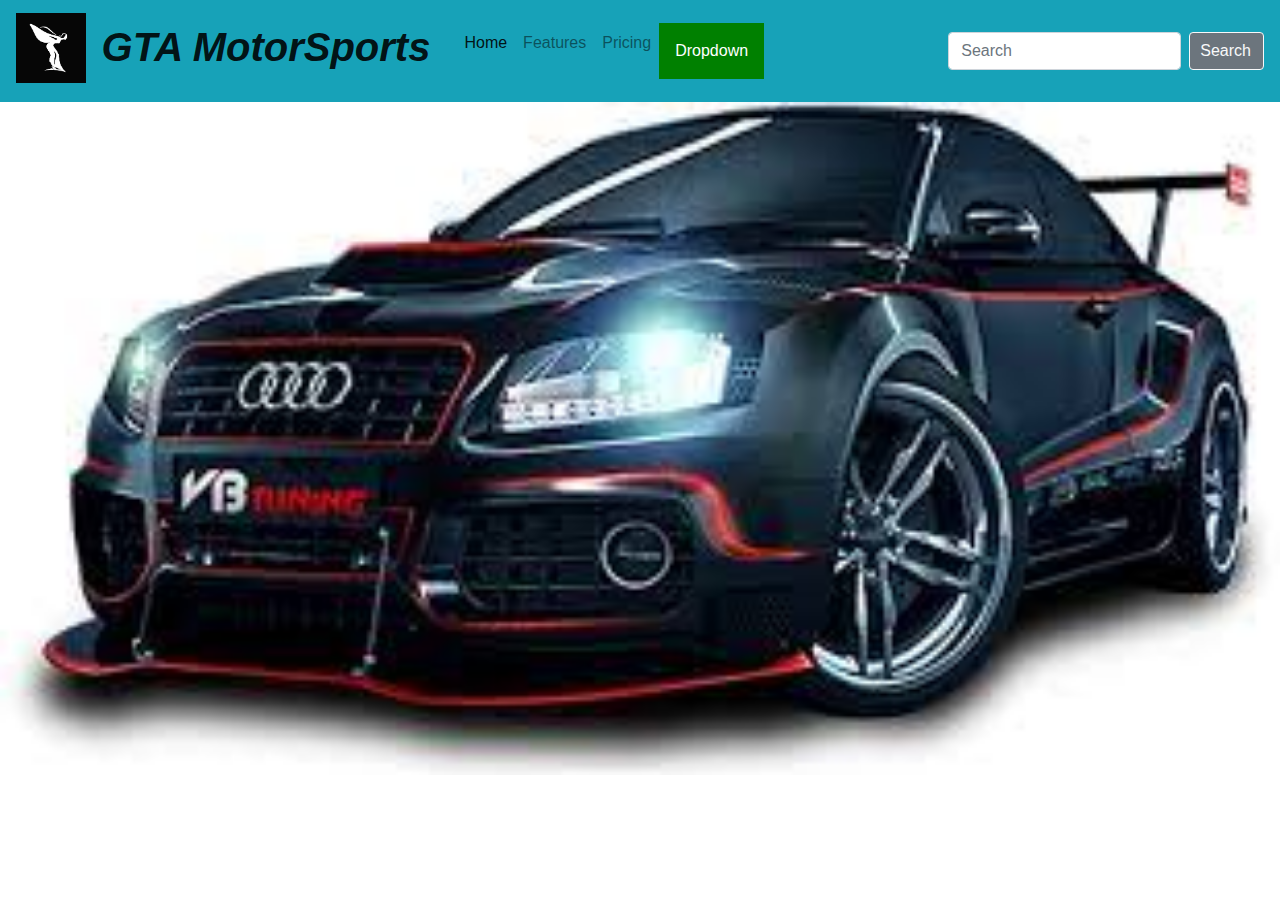
==== index.html @ 8438528d "Initial commit" ====
<!DOCTYPE html>
<html lang="en">
<head>
    <meta charset="UTF-8">
    <meta http-equiv="X-UA-Compatible" content="IE=edge">
    <meta name="viewport" content="width=device-width, initial-scale=1.0">
    <link rel="stylesheet" href="https://cdn.jsdelivr.net/npm/bootstrap@4.4.1/dist/css/bootstrap.min.css" integrity="sha384-Vkoo8x4CGsO3+Hhxv8T/Q5PaXtkKtu6ug5TOeNV6gBiFeWPGFN9MuhOf23Q9Ifjh" crossorigin="anonymous">
    <link rel = "stylesheet"
    type = "text/css"
    href = "./style/homePage.css" />
    <title>GTA MotorSports</title>
</head>
<body>
    <nav class="navbar navbar-expand-lg navbar-light bg-info">
        <div class="collapse navbar-collapse" id="navbarNavDropdown">
        <button class="navbar-toggler" type="button" data-toggle="collapse" data-target="#navbarNavDropdown" aria-controls="navbarNavDropdown" aria-expanded="false" aria-label="Toggle navigation">
            <span class="navbar-toggler-icon"></span>
        </button>
        <a class="navbar-brand" href="">
            <img src="./assets/logo.png" width="70" height="70" class="d-inline-block align-top" alt="logo">
            <h1 class="d-inline-block align-top" style="padding: 10px; font-family:'Gill Sans', 'Gill Sans MT', Calibri, 'Trebuchet MS', sans-serif; font-style: italic; font-weight: bold;">GTA MotorSports</h1>
        </a>
            <ul class="navbar-nav">
            <li class="nav-item active">
                <a class="nav-link" href="#">Home <span class="sr-only">(current)</span></a>
            </li>
            <li class="nav-item">
                <a class="nav-link" href="#">Features</a>
            </li>
            <li class="nav-item">
                <a class="nav-link" href="#">Pricing</a>
            </li>
            <li class="nav-item dropdown">
                <div class="nav-item">
                <button class="dropbtn">Dropdown</button>
                    <div class="dropdown-content">
                      <a href="#">SEDANS</a>
                      <a href="#">SUV/MUV</a>
                      <a href="#">LUXURY</a>
                      <a href="#">MOTOR BIKES</a>
                    </div>
                </div>
            </li>
            </ul>
        </div>
            <form class="form-inline">
                <input class="form-control mr-sm-2" type="search" placeholder="Search" aria-label="Search">
                <button class="btn btn-outline-light my-2 my-sm-0 bg-secondary" style="padding-left: 10px;" type="submit">Search</button>
            </form>
        </nav>
    </nav>
    <img src="./assets/background.jfif" width="100%">
</body>
</html>
---- style/homePage.css ----
body{
    background-repeat: no-repeat;
}

.backgroundImg{
    background-position: center;
    background-size: cover;
}

/* Dropdown Button */
.dropbtn {
    background-color:green;
    color: white;
    padding: 16px;
    font-size: 16px;
    border: none;
  }
  
  /* The container <div> - needed to position the dropdown content */
  .dropdown {
    position: relative;
    display: inline-block;
  }
  
  /* Dropdown Content (Hidden by Default) */
  .dropdown-content {
    display: none;
    position: absolute;
    background-color: #f1f1f1;
    min-width: 160px;
    box-shadow: 0px 8px 16px 0px rgba(0,0,0,0.2);
    z-index: 1;
  }
  
  /* Links inside the dropdown */
  .dropdown-content a {
    color: black;
    padding: 12px 16px;
    text-decoration: none;
    display: block;
  }
  
  /* Change color of dropdown links on hover */
  .dropdown-content a:hover {background-color: #ddd;}
  
  /* Show the dropdown menu on hover */
  .dropdown:hover .dropdown-content {display: block;}
  
  /* Change the background color of the dropdown button when the dropdown content is shown */
  .dropdown:hover .dropbtn {background-color: #3e8e41;}
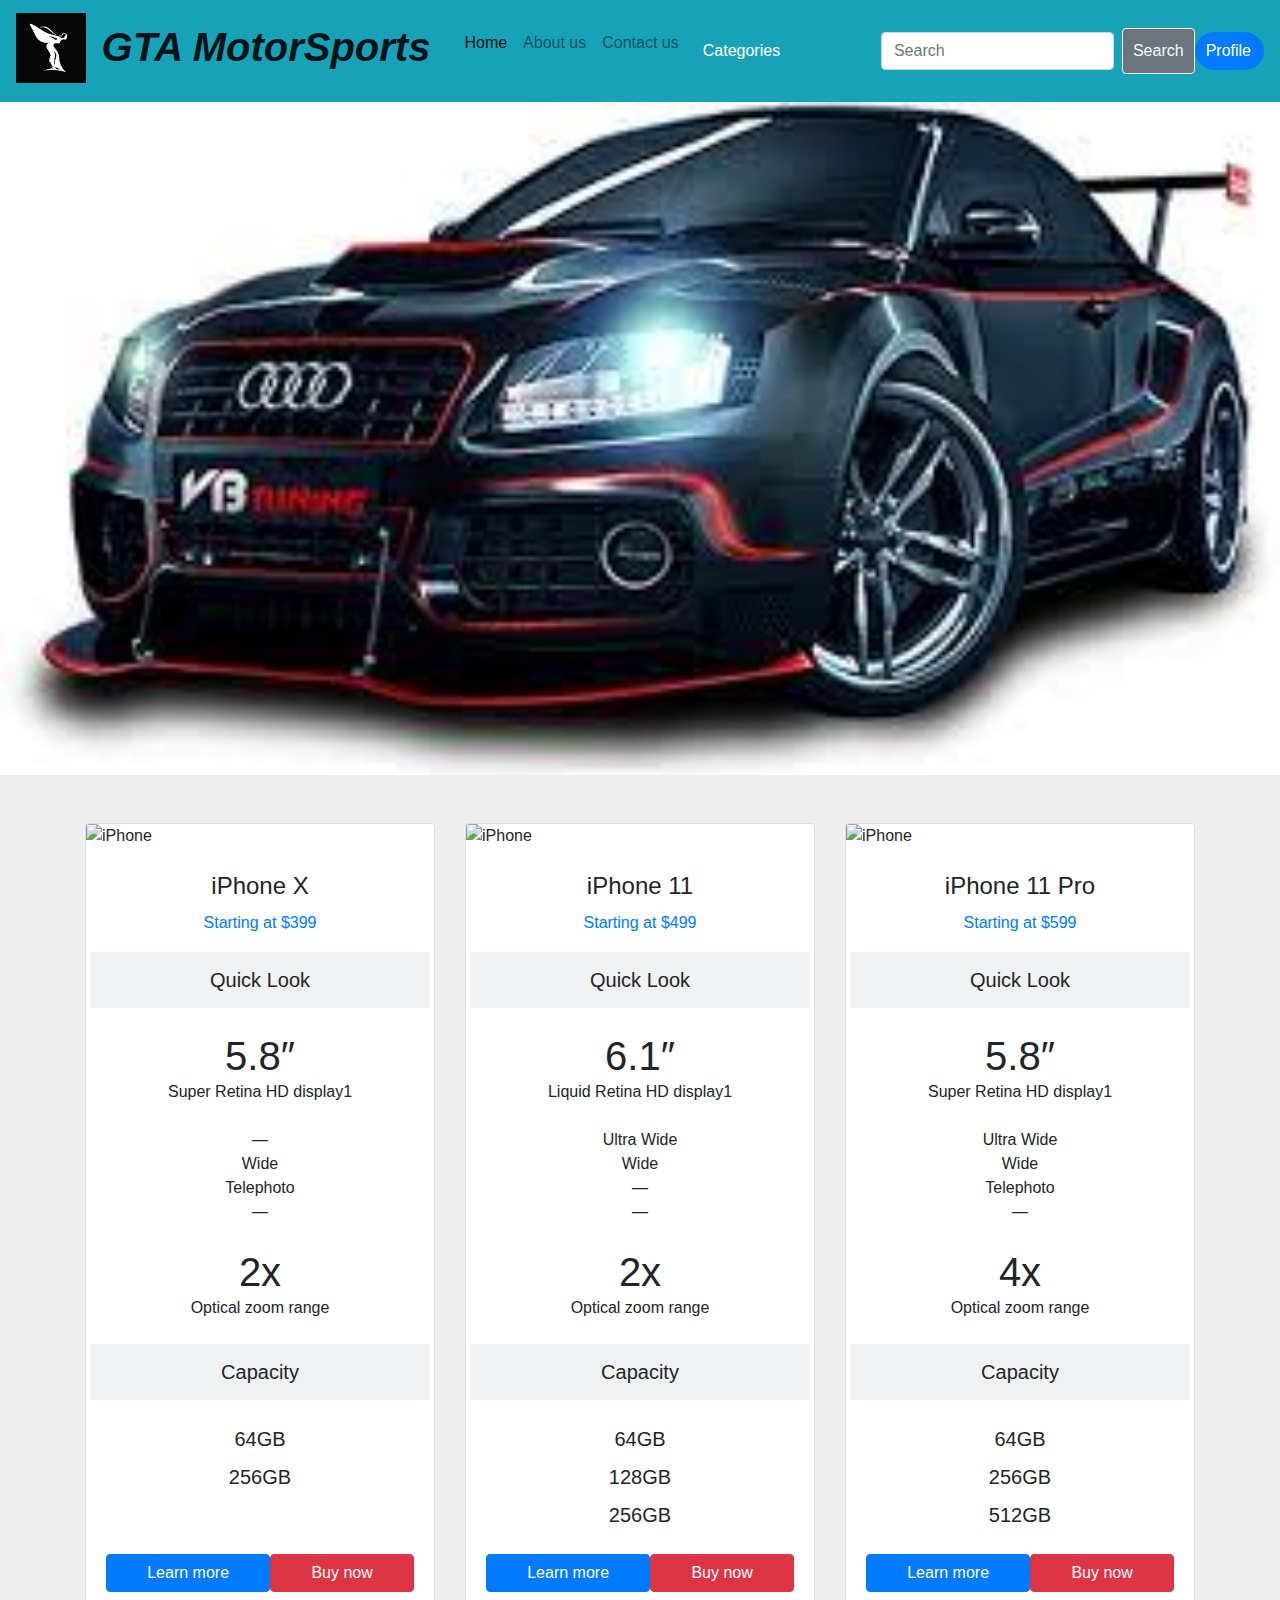
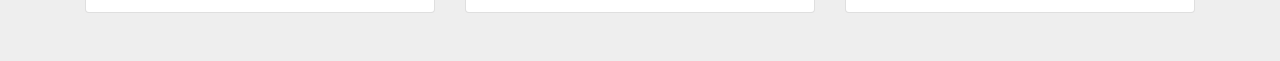
==== commit 45a947fb: "checkOutPage(FrontEnd)" ====
--- a/index.html
+++ b/index.html
@@ -25,14 +25,14 @@
                 <a class="nav-link" href="#">Home <span class="sr-only">(current)</span></a>
             </li>
             <li class="nav-item">
-                <a class="nav-link" href="#">Features</a>
+                <a class="nav-link" href="#">About us</a>
             </li>
             <li class="nav-item">
-                <a class="nav-link" href="#">Pricing</a>
+                <a class="nav-link" href="#">Contact us</a>
             </li>
             <li class="nav-item dropdown">
                 <div class="nav-item">
-                <button class="dropbtn">Dropdown</button>
+                <button class="dropbtn">Categories</button>
                     <div class="dropdown-content">
                       <a href="#">SEDANS</a>
                       <a href="#">SUV/MUV</a>
@@ -45,10 +45,193 @@
         </div>
             <form class="form-inline">
                 <input class="form-control mr-sm-2" type="search" placeholder="Search" aria-label="Search">
-                <button class="btn btn-outline-light my-2 my-sm-0 bg-secondary" style="padding-left: 10px;" type="submit">Search</button>
+                <button class="btn btn-outline-light my-2 my-sm-0 bg-secondary" style="padding: 10px;" type="submit">Search</button>
             </form>
+            <button type="button" class="btn btn-primary" style="border-radius: 50px; padding-left: 10px;">
+                Profile <span class="badge badge-light"></span>
+                <span class="sr-only">unread messages</span>
+            </button>
         </nav>
     </nav>
     <img src="./assets/background.jfif" width="100%">
+
+    <section style="background-color: #eee;">
+        <div class="container py-5">
+          <div class="row">
+            <div class="col-md-12 col-lg-4 mb-4 mb-lg-0">
+              <div class="card text-black">
+                <img src="https://mdbcdn.b-cdn.net/img/Photos/new-templates/bootstrap-product-cards/img1.webp"
+                  class="card-img-top" alt="iPhone" />
+                <div class="card-body">
+                  <div class="text-center mt-1">
+                    <h4 class="card-title">iPhone X</h4>
+                    <h6 class="text-primary mb-1 pb-3">Starting at $399</h6>
+                  </div>
+      
+                  <div class="text-center">
+                    <div class="p-3 mx-n3 mb-4" style="background-color: #eff1f2;">
+                      <h5 class="mb-0">Quick Look</h5>
+                    </div>
+      
+                    <div class="d-flex flex-column mb-4">
+                      <span class="h1 mb-0">5.8″</span>
+                      <span>Super Retina HD display1</span>
+                    </div>
+      
+                    <div class="d-flex flex-column mb-4">
+                      <span class="h1 mb-0">
+                        <i class="fas fa-camera-retro"></i>
+                      </span>
+                      <ul class="list-unstyled mb-0">
+                        <li aria-hidden="true">—</li>
+                        <li>Wide</li>
+                        <li>Telephoto</li>
+                        <li aria-hidden="true">—</li>
+                      </ul>
+                    </div>
+      
+                    <div class="d-flex flex-column mb-4">
+                      <span class="h1 mb-0">2x</span>
+                      <span>Optical zoom range</span>
+                    </div>
+      
+                    <div class="p-3 mx-n3 mb-4" style="background-color: #eff1f2;">
+                      <h5 class="mb-0">Capacity</h5>
+                    </div>
+      
+                    <div class="d-flex flex-column mb-4 lead">
+                      <span class="mb-2">64GB</span>
+                      <span class="mb-2">256GB</span>
+                      <span style="color: transparent;">0</span>
+                    </div>
+                  </div>
+      
+                  <div class="d-flex flex-row">
+                    <button type="button" class="btn btn-primary flex-fill me-1" data-mdb-ripple-color="dark">
+                      Learn more
+                    </button>
+                    <button type="button" class="btn btn-danger flex-fill ms-1">Buy now</button>
+                  </div>
+                </div>
+              </div>
+            </div>
+            <div class="col-md-6 col-lg-4 mb-4 mb-md-0">
+              <div class="card text-black">
+                <img src="https://mdbcdn.b-cdn.net/img/Photos/new-templates/bootstrap-product-cards/img2.webp"
+                  class="card-img-top" alt="iPhone" />
+                <div class="card-body">
+                  <div class="text-center mt-1">
+                    <h4 class="card-title">iPhone 11</h4>
+                    <h6 class="text-primary mb-1 pb-3">Starting at $499</h6>
+                  </div>
+      
+                  <div class="text-center">
+                    <div class="p-3 mx-n3 mb-4" style="background-color: #eff1f2;">
+                      <h5 class="mb-0">Quick Look</h5>
+                    </div>
+      
+                    <div class="d-flex flex-column mb-4">
+                      <span class="h1 mb-0">6.1″</span>
+                      <span>Liquid Retina HD display1</span>
+                    </div>
+      
+                    <div class="d-flex flex-column mb-4">
+                      <span class="h1 mb-0">
+                        <i class="fas fa-camera-retro"></i>
+                      </span>
+                      <ul class="list-unstyled mb-0">
+                        <li aria-hidden="true">Ultra Wide</li>
+                        <li>Wide</li>
+                        <li aria-hidden="true">—</li>
+                        <li aria-hidden="true">—</li>
+                      </ul>
+                    </div>
+      
+                    <div class="d-flex flex-column mb-4">
+                      <span class="h1 mb-0">2x</span>
+                      <span>Optical zoom range</span>
+                    </div>
+      
+                    <div class="p-3 mx-n3 mb-4" style="background-color: #eff1f2;">
+                      <h5 class="mb-0">Capacity</h5>
+                    </div>
+      
+                    <div class="d-flex flex-column mb-4 lead">
+                      <span class="mb-2">64GB</span>
+                      <span class="mb-2">128GB</span>
+                      <span>256GB</span>
+                    </div>
+                  </div>
+      
+                  <div class="d-flex flex-row">
+                    <button type="button" class="btn btn-primary flex-fill me-1" data-mdb-ripple-color="dark">
+                      Learn more
+                    </button>
+                    <button type="button" class="btn btn-danger flex-fill ms-1">Buy now</button>
+                  </div>
+                </div>
+              </div>
+            </div>
+            <div class="col-md-6 col-lg-4 mb-4 mb-md-0">
+              <div class="card text-black">
+                <img src="https://mdbcdn.b-cdn.net/img/Photos/new-templates/bootstrap-product-cards/img3.webp"
+                  class="card-img-top" alt="iPhone" />
+                <div class="card-body">
+                  <div class="text-center mt-1">
+                    <h4 class="card-title">iPhone 11 Pro</h4>
+                    <h6 class="text-primary mb-1 pb-3">Starting at $599</h6>
+                  </div>
+      
+                  <div class="text-center">
+                    <div class="p-3 mx-n3 mb-4" style="background-color: #eff1f2;">
+                      <h5 class="mb-0">Quick Look</h5>
+                    </div>
+      
+                    <div class="d-flex flex-column mb-4">
+                      <span class="h1 mb-0">5.8″</span>
+                      <span>Super Retina HD display1</span>
+                    </div>
+      
+                    <div class="d-flex flex-column mb-4">
+                      <span class="h1 mb-0">
+                        <i class="fas fa-camera-retro"></i>
+                      </span>
+                      <ul class="list-unstyled mb-0">
+                        <li aria-hidden="true">Ultra Wide</li>
+                        <li>Wide</li>
+                        <li>Telephoto</li>
+                        <li aria-hidden="true">—</li>
+                      </ul>
+                    </div>
+      
+                    <div class="d-flex flex-column mb-4">
+                      <span class="h1 mb-0">4x</span>
+                      <span>Optical zoom range</span>
+                    </div>
+      
+                    <div class="p-3 mx-n3 mb-4" style="background-color: #eff1f2;">
+                      <h5 class="mb-0">Capacity</h5>
+                    </div>
+      
+                    <div class="d-flex flex-column mb-4 lead">
+                      <span class="mb-2">64GB</span>
+                      <span class="mb-2">256GB</span>
+                      <span>512GB</span>
+                    </div>
+                  </div>
+      
+                  <div class="d-flex flex-row">
+                    <button type="button" class="btn btn-primary flex-fill me-1" data-mdb-ripple-color="dark">
+                      Learn more
+                    </button>
+                    <button type="button" class="btn btn-danger flex-fill ms-1">Buy now</button>
+                  </div>
+                </div>
+              </div>
+            </div>
+          </div>
+        </div>
+      </section>
+
 </body>
 </html>--- a/style/homePage.css
+++ b/style/homePage.css
@@ -9,7 +9,7 @@
 
 /* Dropdown Button */
 .dropbtn {
-    background-color:green;
+    background-color:#17A2B8;
     color: white;
     padding: 16px;
     font-size: 16px;
